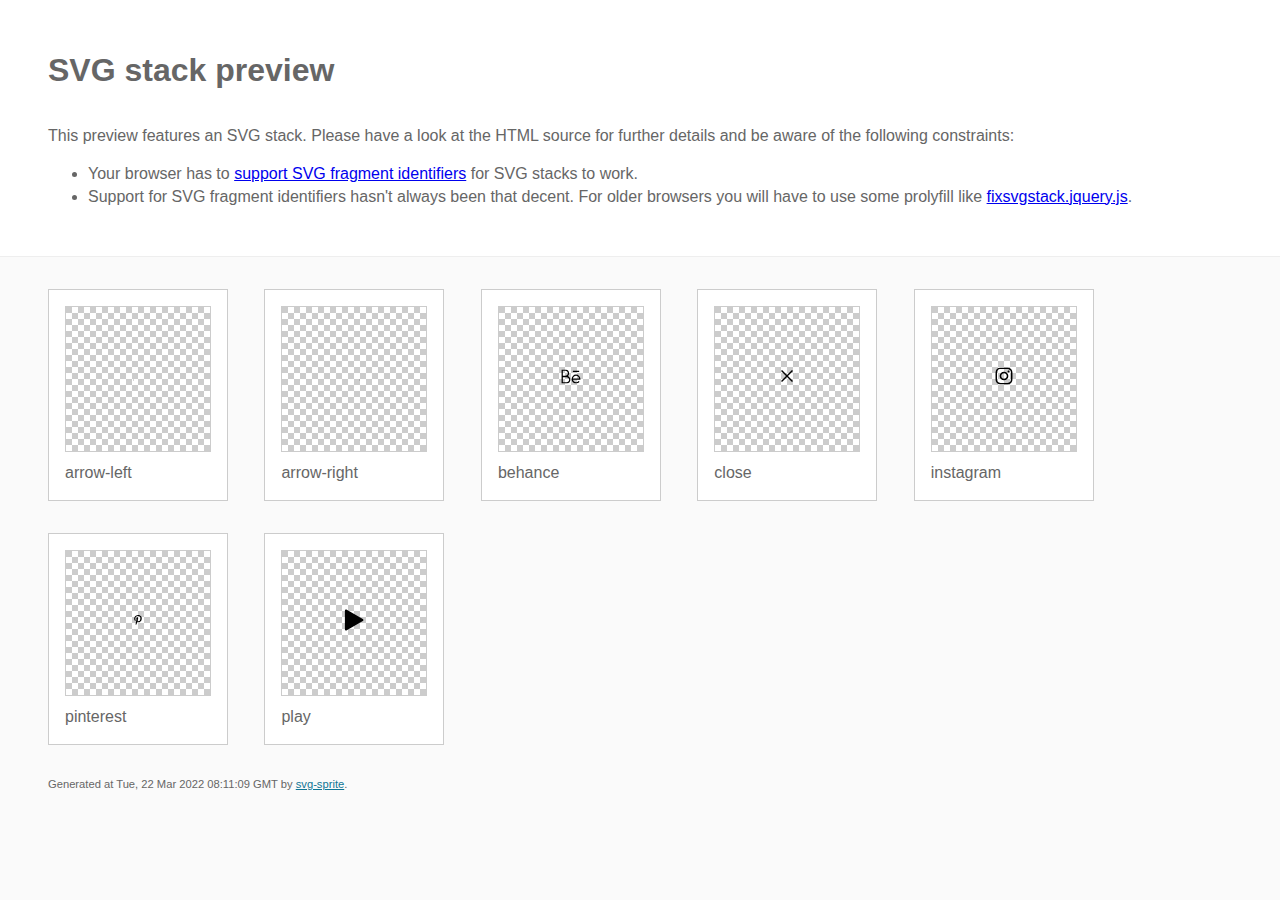
==== img/stack/sprite.stack.html @ 18862abe "compress images" ====
<!DOCTYPE html>
<html lang="en" xmlns="http://www.w3.org/1999/xhtml">
	<head>
		<meta charset="utf-8"/>
		<meta http-equiv="X-UA-Compatible" content="IE=Edge"/>
		<title>SVG stack preview | svg-sprite</title>
		<style>@charset "UTF-8";body{padding:0;margin:0;color:#666;background:#fafafa;font-family:Arial,Helvetica,sans-serif;font-size:1em;line-height:1.4}header{display:block;padding:3em 3em 2em 3em;background-color:#fff}header p{margin:2em 0 0 0}section{border-top:1px solid #eee;padding:2em 3em 0 3em}section ul{margin:0;padding:0}section li{display:inline;display:inline-block;background-color:#fff;position:relative;margin:0 2em 2em 0;vertical-align:top;border:1px solid #ccc;padding:1em 1em 3em 1em;cursor:default}.icon-box{margin:0;width:144px;height:144px;position:relative;background:#ccc url("[data-uri]") top left repeat;border:1px solid #ccc;display:table-cell;vertical-align:middle;text-align:center}.icon{display:inline;display:inline-block}h1{margin-top:0}h2{margin:0;padding:0;font-size:1em;font-weight:normal;white-space:nowrap;overflow:hidden;text-overflow:ellipsis;position:absolute;left:1em;right:1em;bottom:1em}footer{display:block;margin:0;padding:0 3em 3em 3em}footer p{margin:0;font-size:.7em}footer a{color:#0f7595;margin-left:0}</style>

<!--

Sprite shape dimensions
====================================================================================================
You will need to set the sprite shape dimensions via CSS when you use them as stack SVGs, otherwise
they would become a huge 100% in size. You may use the following dimension classes for doing so.
They might well be outsourced to an external stylesheet of course.

-->

<style type="text/css">
	.svg-arrow-left-dims { width: 51px; height: 8px; }
	.svg-arrow-right-dims { width: 51px; height: 8px; }
	.svg-behance-dims { width: 20px; height: 15px; }
	.svg-close-dims { width: 18px; height: 18px; }
	.svg-instagram-dims { width: 24px; height: 24px; }
	.svg-pinterest-dims { width: 14px; height: 18px; }
	.svg-play-dims { width: 32px; height: 36px; }
</style>

<!--
====================================================================================================
-->

	</head>
	<body>
		<header>
			<h1>SVG stack preview</h1>
			<p>This preview features an SVG stack. Please have a look at the HTML source for further details and be aware of the following constraints:</p>
			<ul>
				<li>Your browser has to <a href="http://caniuse.com/#feat=svg-fragment" target="_blank" rel="noopener noreferrer">support SVG fragment identifiers</a> for SVG stacks to work.</li>
				<li>Support for SVG fragment identifiers hasn't always been that decent. For older browsers you will have to use some prolyfill like <a href="https://github.com/preciousforever/SVG-Stacker/blob/master/fixsvgstack.jquery.js" target="_blank" rel="noopener noreferrer">fixsvgstack.jquery.js</a>.</li>
			</ul>
		</header>
		<section>

<!--

SVG stack
====================================================================================================
These SVG images make use of fragment identifiers (IDs) to reference certain portions of the
external sprite. By default, all shapes inside the sprite are hidden by CSS. The `:target` pseudo
selector is used to show the very shape that is referenced by the fragment identifier.

-->

			<ul>

				<li title="arrow-left">
					<div class="icon-box">

						<!-- arrow-left -->
						<img src="../sprite.svg#arrow-left" class="svg-arrow-left-dims" alt="arrow-left"/>

					</div>
					<h2>arrow-left</h2>
				</li>
				<li title="arrow-right">
					<div class="icon-box">

						<!-- arrow-right -->
						<img src="../sprite.svg#arrow-right" class="svg-arrow-right-dims" alt="arrow-right"/>

					</div>
					<h2>arrow-right</h2>
				</li>
				<li title="behance">
					<div class="icon-box">

						<!-- behance -->
						<img src="../sprite.svg#behance" class="svg-behance-dims" alt="behance"/>

					</div>
					<h2>behance</h2>
				</li>
				<li title="close">
					<div class="icon-box">

						<!-- close -->
						<img src="../sprite.svg#close" class="svg-close-dims" alt="close"/>

					</div>
					<h2>close</h2>
				</li>
				<li title="instagram">
					<div class="icon-box">

						<!-- instagram -->
						<img src="../sprite.svg#instagram" class="svg-instagram-dims" alt="instagram"/>

					</div>
					<h2>instagram</h2>
				</li>
				<li title="pinterest">
					<div class="icon-box">

						<!-- pinterest -->
						<img src="../sprite.svg#pinterest" class="svg-pinterest-dims" alt="pinterest"/>

					</div>
					<h2>pinterest</h2>
				</li>
				<li title="play">
					<div class="icon-box">

						<!-- play -->
						<img src="../sprite.svg#play" class="svg-play-dims" alt="play"/>

					</div>
					<h2>play</h2>
				</li>
			</ul>

<!--
====================================================================================================
-->

		</section>
		<footer>
			<p>Generated at Tue, 22 Mar 2022 08:11:09 GMT by <a href="https://github.com/svg-sprite/svg-sprite" target="_blank" rel="noopener noreferrer">svg-sprite</a>.</p>
		</footer>
	</body>
</html>
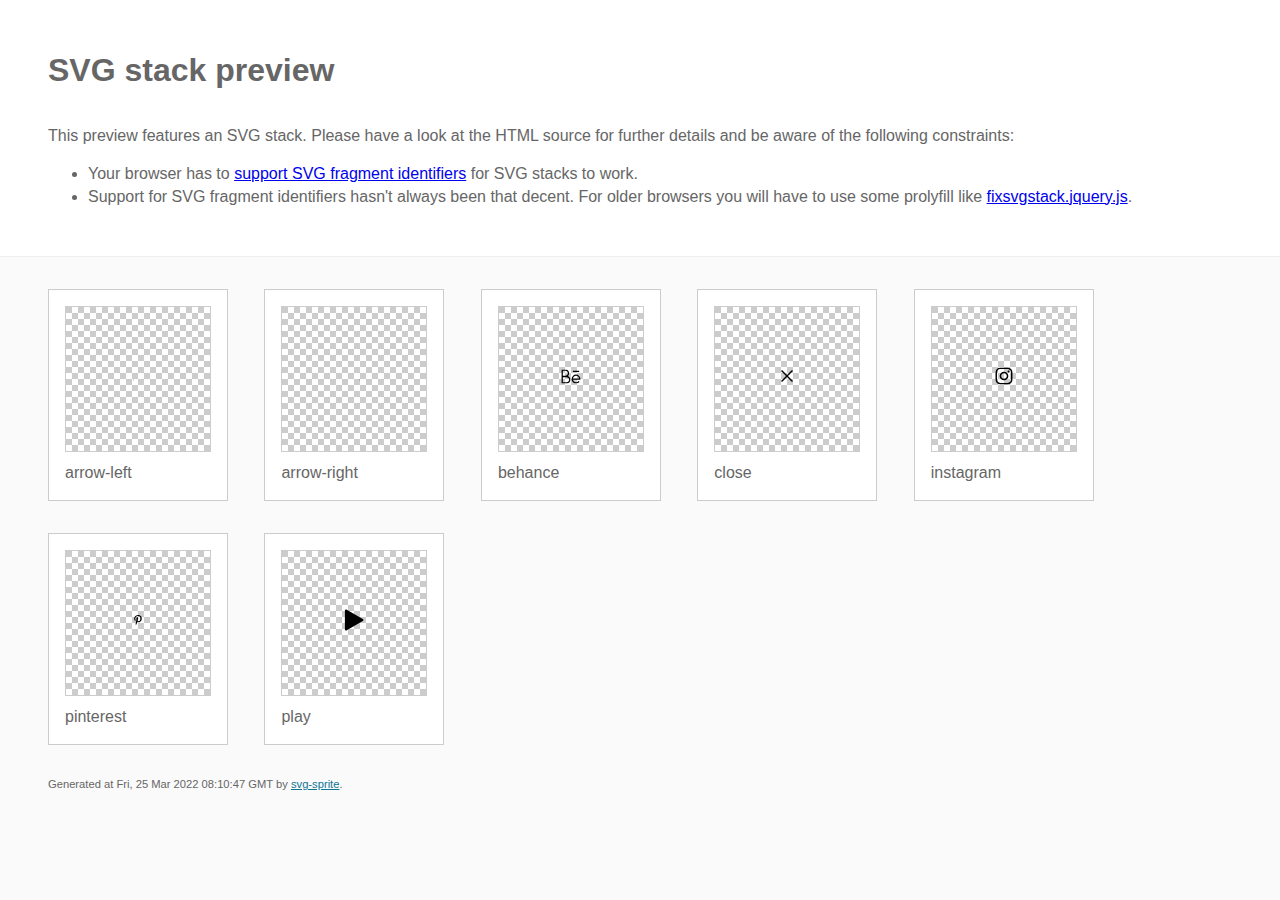
==== commit 10787acd: "fixed path img gallery" ====
--- a/img/stack/sprite.stack.html
+++ b/img/stack/sprite.stack.html
@@ -125,7 +125,7 @@
 
 		</section>
 		<footer>
-			<p>Generated at Tue, 22 Mar 2022 08:11:09 GMT by <a href="https://github.com/svg-sprite/svg-sprite" target="_blank" rel="noopener noreferrer">svg-sprite</a>.</p>
+			<p>Generated at Fri, 25 Mar 2022 08:10:47 GMT by <a href="https://github.com/svg-sprite/svg-sprite" target="_blank" rel="noopener noreferrer">svg-sprite</a>.</p>
 		</footer>
 	</body>
 </html>
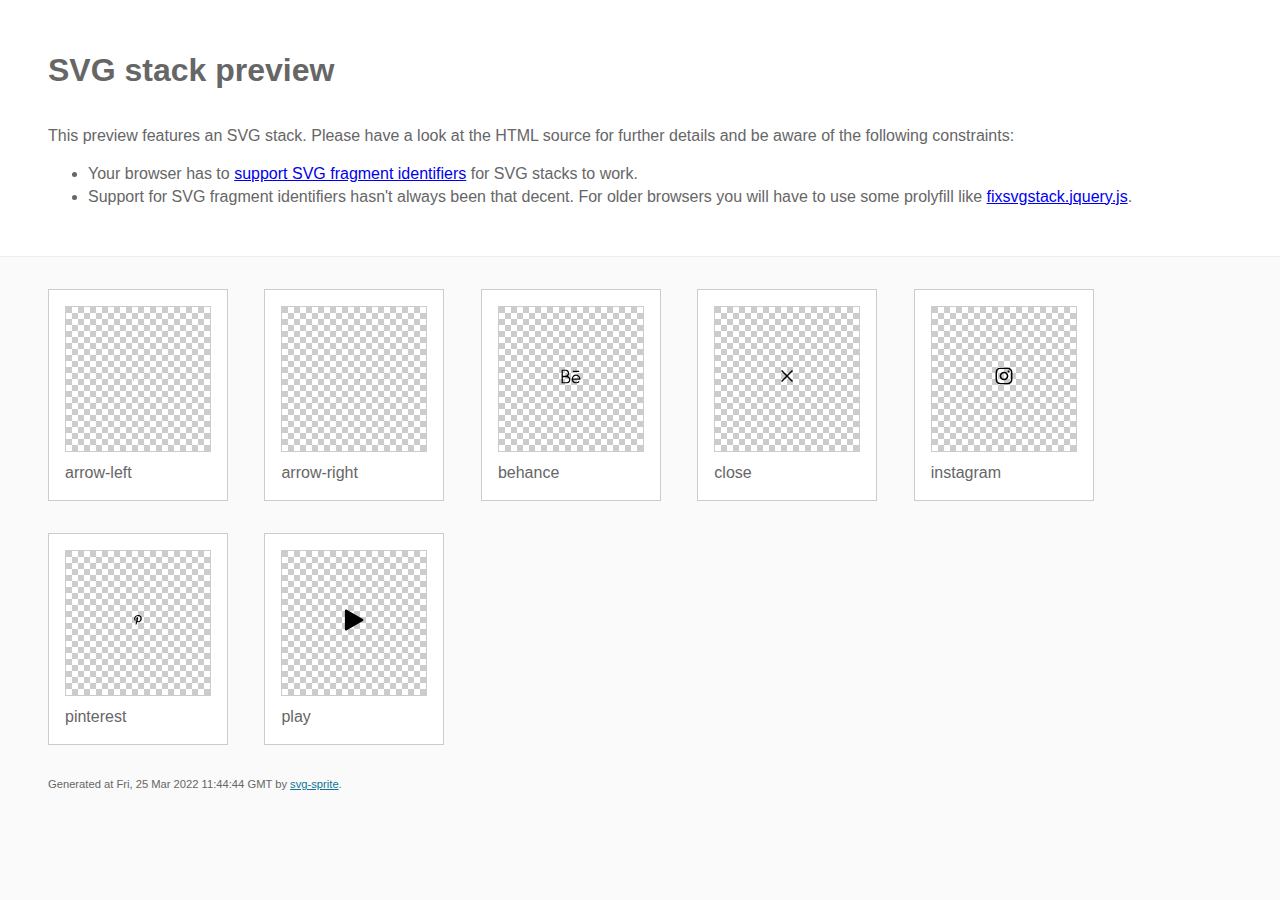
==== commit f32fc5e1: "fixed all imgpath" ====
--- a/img/stack/sprite.stack.html
+++ b/img/stack/sprite.stack.html
@@ -125,7 +125,7 @@
 
 		</section>
 		<footer>
-			<p>Generated at Fri, 25 Mar 2022 08:10:47 GMT by <a href="https://github.com/svg-sprite/svg-sprite" target="_blank" rel="noopener noreferrer">svg-sprite</a>.</p>
+			<p>Generated at Fri, 25 Mar 2022 11:44:44 GMT by <a href="https://github.com/svg-sprite/svg-sprite" target="_blank" rel="noopener noreferrer">svg-sprite</a>.</p>
 		</footer>
 	</body>
 </html>
